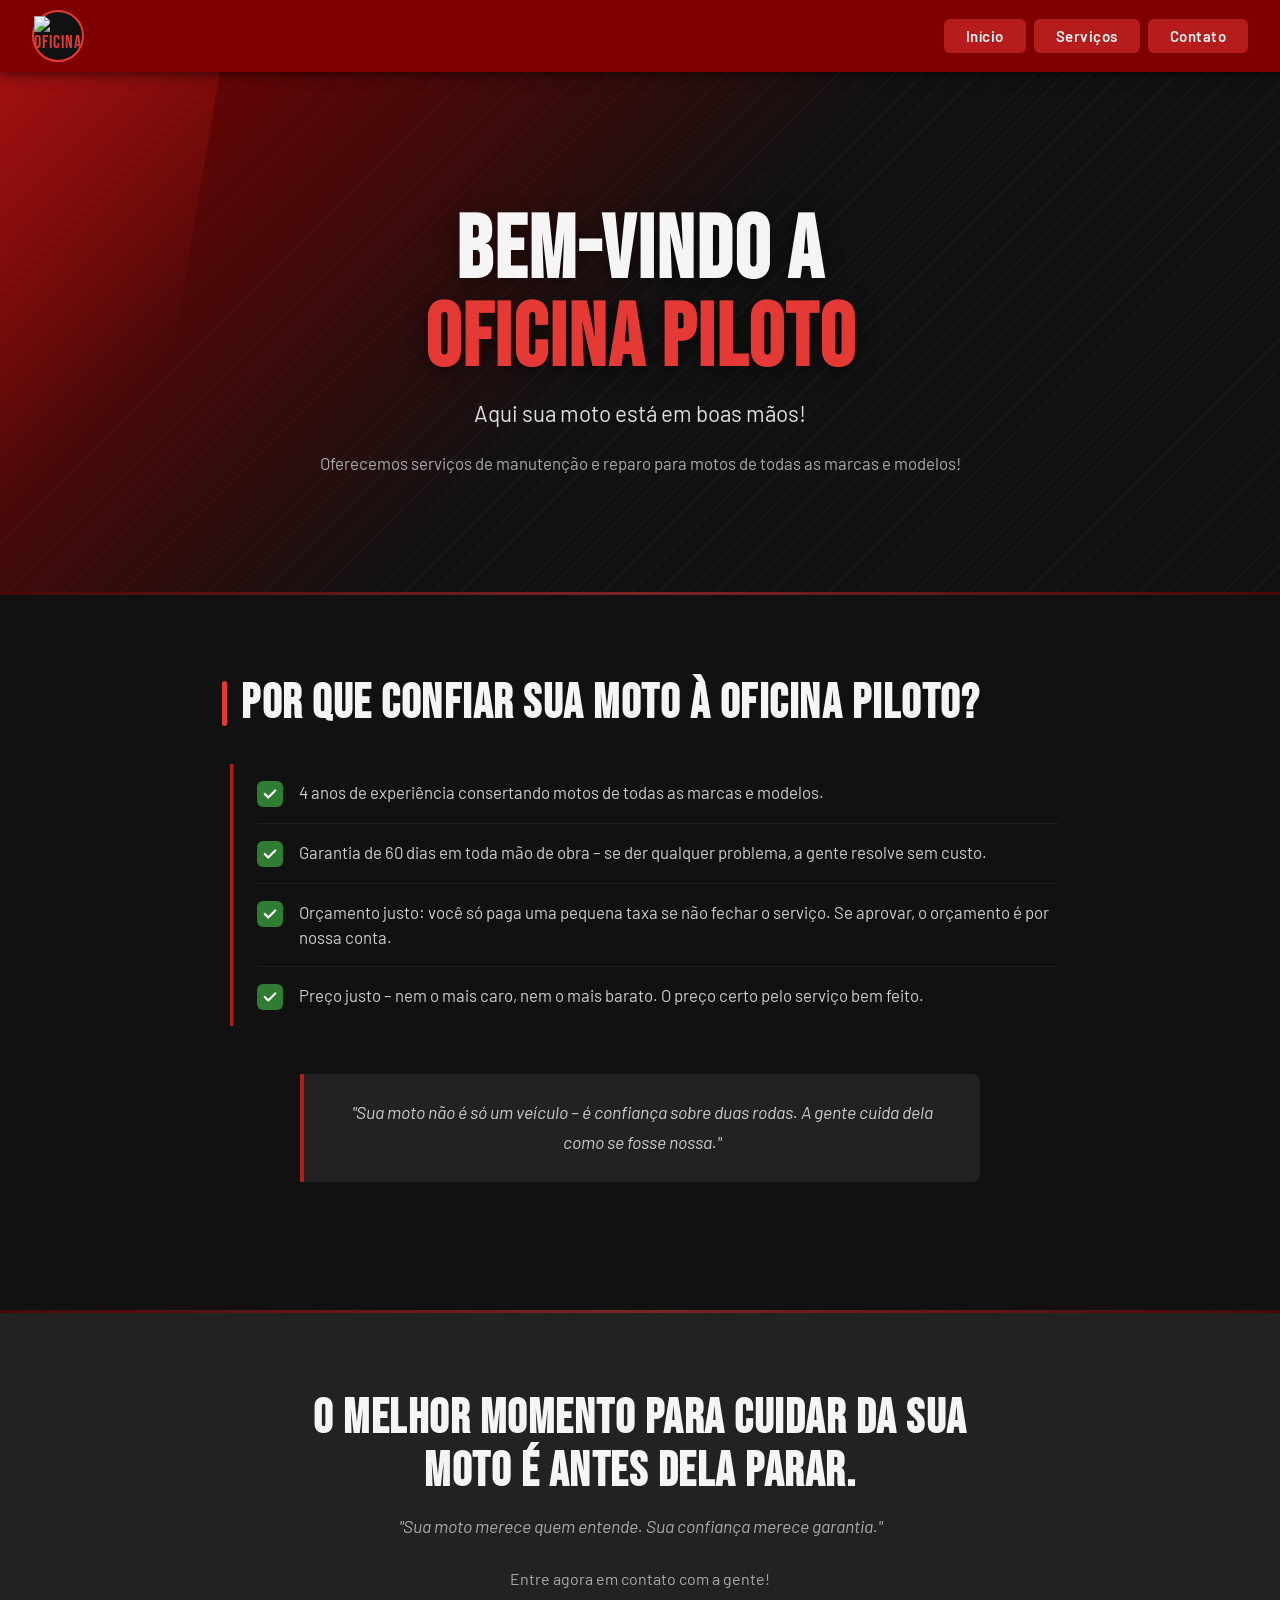
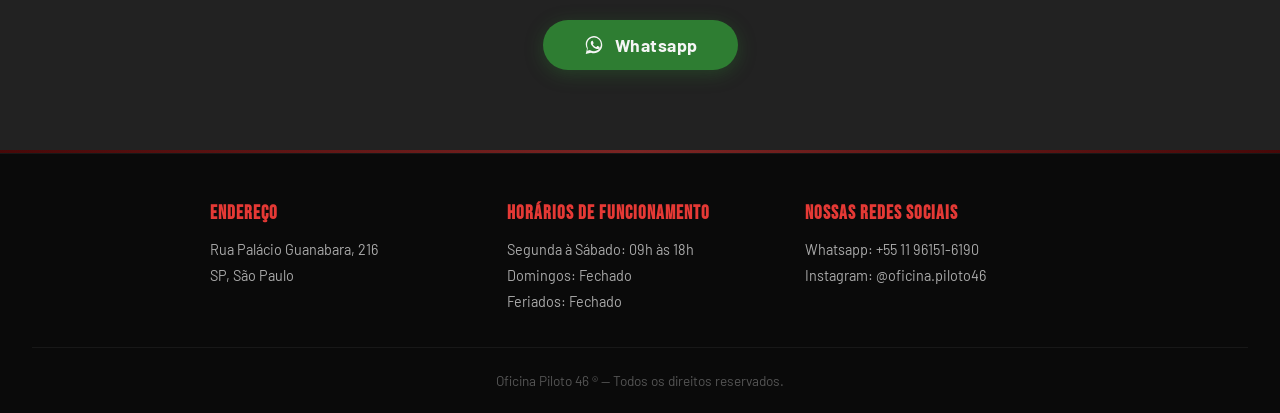
==== index.html @ 30c5876c "Corrigido estrutura: index.html na raiz e ajustado caminhos" ====
<!DOCTYPE html>
<html lang="pt-BR">
<head>
    <meta charset="UTF-8">
    <meta name="viewport" content="width=device-width, initial-scale=1.0">
    <title>Oficina Piloto</title>
    <link rel="icon" type="image/png" href="logo-piloto-removebg-preview.png">
    <!-- Fontes Externas -->
    <link href="https://fonts.googleapis.com/css2?family=Bebas+Neue&family=Barlow:ital,wght@0,400;0,600;0,700;1,400&display=swap" rel="stylesheet">
    <!-- CSS Externo -->
    <link rel="stylesheet" href="CSS/style.css">
</head>
<body>

<!-- NAV -->
<nav id="inicio">
    <a class="nav-logo" href="#inicio">
        <div class="nav-logo-icon">
            <img src="logo-piloto-removebg-preview.png" alt="Oficina Piloto Logo" height="40">
        </div>
    </a>
    <div class="nav-links">
        <a href="#inicio">Início</a>
        <a href="#servicos">Serviços</a>
        <a href="#contato">Contato</a>
    </div>
</nav>

    <!-- HERO -->
    <section class="hero">
        <div class="hero-stripe"></div>
        <div class="hero-content">
            <h1>Bem-vindo a<br><span>Oficina Piloto</span></h1>
            <p class="hero-sub">Aqui sua moto está em boas mãos!</p>
            <p class="hero-desc">Oferecemos serviços de manutenção e reparo para motos de todas as marcas e modelos!</p>
        </div>
    </section>

    <div class="divider"></div>

    <!-- WHY SECTION -->
    <section class="section" id="servicos">
        <h2 class="section-title">Por que confiar sua moto à Oficina Piloto?</h2>
        <div class="benefits">
            <div class="benefit-item">
                <span class="check">
                    <svg viewBox="0 0 16 16"><polyline points="2,8 6,12 14,4"/></svg>
                </span>
                <span>4 anos de experiência consertando motos de todas as marcas e modelos.</span>
            </div>

            <div class="benefit-item">
                <span class="check">
                    <svg viewBox="0 0 16 16"><polyline points="2,8 6,12 14,4"/></svg>
                </span>
                <span>Garantia de 60 dias em toda mão de obra – se der qualquer problema, a gente resolve sem custo.</span>
            </div>

            <div class="benefit-item">
                <span class="check">
                    <svg viewBox="0 0 16 16"><polyline points="2,8 6,12 14,4"/></svg>
                </span>
                <span>Orçamento justo: você só paga uma pequena taxa se não fechar o serviço. Se aprovar, o orçamento é por nossa conta.</span>
            </div>

            <div class="benefit-item">
                <span class="check">
                    <svg viewBox="0 0 16 16"><polyline points="2,8 6,12 14,4"/></svg>
                </span>
                <span>Preço justo – nem o mais caro, nem o mais barato. O preço certo pelo serviço bem feito.</span>
            </div>
        </div>

        <blockquote class="quote-block">
            "Sua moto não é só um veículo – é confiança sobre duas rodas. A gente cuida dela como se fosse nossa."
        </blockquote>
    </section>

    <div class="divider"></div>

    <!-- CTA -->
    <section class="cta-section" id="contato">
        <h2>O melhor momento para cuidar da sua moto é antes dela parar.</h2>
        <p>"Sua moto merece quem entende. Sua confiança merece garantia."</p>
        <p style="color: var(--light-gray); margin-bottom: 2rem; font-style: normal; font-size: 1rem;">Entre agora em contato com a gente!</p>
        <a class="btn-whatsapp" href="https://wa.me/5511961516190" target="_blank" rel="noopener">
            <svg viewBox="0 0 32 32" xmlns="http://www.w3.org/2000/svg"><path d="M16 3C9.373 3 4 8.373 4 15c0 2.385.668 4.61 1.832 6.504L4 29l7.688-1.806A12.94 12.94 0 0 0 16 28c6.627 0 12-5.373 12-12S22.627 3 16 3zm0 2c5.523 0 10 4.477 10 10s-4.477 10-10 10a10.95 10.95 0 0 1-5.453-1.455l-.39-.235-4.04.949.974-3.938-.258-.406A9.953 9.953 0 0 1 6 15c0-5.523 4.477-10 10-10zm-3.134 5.09c-.22-.005-.453.004-.672.42-.23.443-.878 1.077-.878 2.626 0 1.55 1.127 3.046 1.284 3.257.157.211 2.2 3.475 5.397 4.736.757.296 1.348.472 1.808.604.76.22 1.452.19 2 .115.61-.083 1.878-.767 2.143-1.508.266-.742.266-1.378.187-1.51-.08-.133-.295-.21-.617-.368-.323-.159-1.91-.942-2.205-1.05-.295-.107-.51-.16-.724.16-.214.318-.829 1.05-1.016 1.267-.187.217-.374.244-.695.085-.323-.16-1.36-.501-2.59-1.597-.957-.853-1.604-1.906-1.79-2.228-.188-.322-.02-.497.14-.658.144-.144.322-.375.483-.563.16-.187.213-.322.32-.537.107-.214.053-.401-.027-.56-.08-.159-.724-1.747-.993-2.393-.257-.623-.52-.535-.72-.545z"/></svg>
            Whatsapp
        </a>
    </section>

    <div class="divider"></div>

    <!-- FOOTER -->
    <footer>
        <div class="footer-grid">
            <div class="footer-col">
                <h4>Endereço</h4>
                <p>Rua Palácio Guanabara, 216<br>SP, São Paulo</p>
            </div>
            <div class="footer-col">
                <h4>Horários de Funcionamento</h4>
                <p>Segunda à Sábado: 09h às 18h</p>
                <p>Domingos: Fechado</p>
                <p>Feriados: Fechado</p>
            </div>
            <div class="footer-col">
                <h4>Nossas Redes Sociais</h4>
                <a href="https://wa.me/5511961516190" target="_blank" rel="noopener">Whatsapp: +55 11 96151-6190</a>
                <a href="https://instagram.com/oficina.piloto46" target="_blank" rel="noopener">Instagram: @oficina.piloto46</a>
            </div>
        </div>
        <div class="footer-bottom">
            Oficina Piloto 46 ® — Todos os direitos reservados.
        </div>
    </footer>

    <!-- JavaScript Externo -->
    <script src="JavaScript/app.js"></script>
</body>
</html>
---- CSS/style.css ----
*, *::before, *::after { box-sizing: border-box; margin: 0; padding: 0; }

:root {
  --red: #b71c1c;
  --red-dark: #7f0000;
  --red-light: #e53935;
  --black: #111111;
  --dark: #1a1a1a;
  --dark2: #222222;
  --gray: #2e2e2e;
  --light-gray: #aaaaaa;
  --white: #f5f5f5;
  --green: #2e7d32;
  --green-light: #43a047;
}

html { scroll-behavior: smooth; }

body {
  font-family: 'Barlow', sans-serif;
  background: var(--black);
  color: var(--white);
  overflow-x: hidden;
}

/* ── NAV ── */
nav {
  background: var(--red-dark);
  position: sticky;
  top: 0;
  z-index: 100;
  display: flex;
  align-items: center;
  padding: 0 2rem;
  height: 72px;
  box-shadow: 0 2px 12px rgba(0,0,0,0.6);
}

.nav-logo {
  display: flex;
  align-items: center;
  gap: 10px;
  text-decoration: none;
}

.nav-logo-icon {
  width: 52px;
  height: 52px;
  background: var(--black);
  border-radius: 50%;
  display: flex;
  align-items: center;
  justify-content: center;
  font-family: 'Bebas Neue', sans-serif;
  font-size: 18px;
  color: var(--red-light);
  letter-spacing: 1px;
  border: 2px solid var(--red-light);
  flex-shrink: 0;
}

.nav-links {
  display: flex;
  gap: 0.5rem;
  margin-left: auto;
}

.nav-links a {
  color: var(--white);
  text-decoration: none;
  font-weight: 600;
  font-size: 15px;
  padding: 8px 22px;
  background: var(--red);
  border-radius: 6px;
  transition: background 0.2s, transform 0.15s;
  letter-spacing: 0.5px;
}

.nav-links a:hover {
  background: var(--red-light);
  transform: translateY(-1px);
}

/* ── HERO ── */
.hero {
  position: relative;
  min-height: 520px;
  display: flex;
  flex-direction: column;
  align-items: center;
  justify-content: center;
  text-align: center;
  padding: 80px 2rem 60px;
  overflow: hidden;
}

.hero::before {
  content: '';
  position: absolute;
  inset: 0;
  background:
    linear-gradient(135deg, var(--red-dark) 0%, transparent 50%),
    repeating-linear-gradient(
      -45deg,
      transparent,
      transparent 18px,
      rgba(255,255,255,0.025) 18px,
      rgba(255,255,255,0.025) 20px
    );
  z-index: 0;
}

.hero-stripe {
  position: absolute;
  top: 0; left: 0;
  width: 220px;
  height: 100%;
  background: linear-gradient(135deg, rgba(183,28,28,0.6) 0%, transparent 60%);
  clip-path: polygon(0 0, 100% 0, 60% 100%, 0 100%);
  z-index: 0;
}

.hero-content { position: relative; z-index: 1; max-width: 760px; }

.hero h1 {
  font-family: 'Bebas Neue', sans-serif;
  font-size: clamp(3rem, 8vw, 5.5rem);
  letter-spacing: 2px;
  line-height: 1;
  color: var(--white);
  text-shadow: 0 4px 20px rgba(0,0,0,0.5);
}

.hero h1 span { color: var(--red-light); }

.hero-sub {
  margin-top: 1rem;
  font-size: clamp(1.1rem, 2.5vw, 1.4rem);
  color: #dddddd;
  font-weight: 400;
}

.hero-desc {
  margin-top: 1.5rem;
  font-size: 1.05rem;
  color: var(--light-gray);
  line-height: 1.6;
}

/* ── WHY SECTION ── */
.section {
  padding: 80px 2rem;
  max-width: 900px;
  margin: 0 auto;
}

.section-title {
  font-family: 'Bebas Neue', sans-serif;
  font-size: clamp(2rem, 5vw, 3rem);
  letter-spacing: 1.5px;
  margin-bottom: 2rem;
  position: relative;
  padding-left: 1.2rem;
}

.section-title::before {
  content: '';
  position: absolute;
  left: 0; top: 6px; bottom: 6px;
  width: 5px;
  background: var(--red-light);
  border-radius: 3px;
}

.benefits {
  display: flex;
  flex-direction: column;
  gap: 0;
  border-left: 3px solid var(--red);
  padding-left: 1.5rem;
  margin-left: 0.5rem;
}

.benefit-item {
  padding: 1rem 0;
  border-bottom: 1px solid rgba(255,255,255,0.06);
  display: flex;
  align-items: flex-start;
  gap: 1rem;
  font-size: 1.05rem;
  color: #cccccc;
  line-height: 1.5;
  transition: color 0.2s;
}

.benefit-item:last-child { border-bottom: none; }

.benefit-item:hover { color: var(--white); }

.check {
  width: 26px;
  height: 26px;
  background: var(--green);
  border-radius: 6px;
  display: flex;
  align-items: center;
  justify-content: center;
  flex-shrink: 0;
  margin-top: 1px;
}

.check svg { width: 14px; height: 14px; fill: none; stroke: #fff; stroke-width: 2.5; stroke-linecap: round; stroke-linejoin: round; }

/* ── QUOTE ── */
.quote-block {
  background: var(--dark2);
  border-left: 4px solid var(--red);
  border-radius: 0 8px 8px 0;
  padding: 1.5rem 2rem;
  margin: 3rem auto;
  max-width: 680px;
  text-align: center;
  font-style: italic;
  font-size: 1.1rem;
  color: #cccccc;
  line-height: 1.7;
}

/* ── CTA ── */
.cta-section {
  background: var(--dark2);
  text-align: center;
  padding: 80px 2rem;
}

.cta-section h2 {
  font-family: 'Bebas Neue', sans-serif;
  font-size: clamp(1.8rem, 4.5vw, 3rem);
  letter-spacing: 1.5px;
  max-width: 700px;
  margin: 0 auto 1rem;
  line-height: 1.1;
}

.cta-section p {
  color: var(--light-gray);
  font-size: 1.1rem;
  margin-bottom: 2rem;
  font-style: italic;
}

.btn-whatsapp {
  display: inline-flex;
  align-items: center;
  gap: 10px;
  background: var(--green);
  color: var(--white);
  font-family: 'Barlow', sans-serif;
  font-weight: 700;
  font-size: 1.1rem;
  padding: 14px 40px;
  border-radius: 50px;
  text-decoration: none;
  letter-spacing: 0.5px;
  transition: background 0.2s, transform 0.15s, box-shadow 0.2s;
  box-shadow: 0 4px 18px rgba(46,125,50,0.35);
}

.btn-whatsapp:hover {
  background: var(--green-light);
  transform: translateY(-2px);
  box-shadow: 0 8px 24px rgba(46,125,50,0.5);
}

.btn-whatsapp svg { width: 22px; height: 22px; fill: var(--white); }

/* ── FOOTER ── */
footer {
  background: #0a0a0a;
  padding: 48px 2rem 24px;
  border-top: 1px solid rgba(255,255,255,0.06);
}

.footer-grid {
  max-width: 860px;
  margin: 0 auto 2rem;
  display: grid;
  grid-template-columns: repeat(auto-fit, minmax(220px, 1fr));
  gap: 2rem;
}

.footer-col h4 {
  font-family: 'Bebas Neue', sans-serif;
  font-size: 1.2rem;
  letter-spacing: 1px;
  color: var(--red-light);
  margin-bottom: 0.75rem;
}

.footer-col p, .footer-col a {
  font-size: 0.9rem;
  color: var(--light-gray);
  line-height: 1.8;
  text-decoration: none;
  display: block;
}

.footer-col a:hover { color: var(--white); }

.footer-bottom {
  text-align: center;
  padding-top: 1.5rem;
  border-top: 1px solid rgba(255,255,255,0.06);
  font-size: 0.85rem;
  color: #555;
}

/* ── DIVIDER ── */
.divider {
  height: 3px;
  background: linear-gradient(90deg, var(--red-dark), var(--red-light), var(--red-dark));
  opacity: 0.5;
}

/* ── ANIMATIONS ── */
@keyframes fadeUp {
  from { opacity: 0; transform: translateY(28px); }
  to   { opacity: 1; transform: translateY(0); }
}

.hero-content > * { animation: fadeUp 0.7s ease both; }
.hero-content h1   { animation-delay: 0.05s; }
.hero-content .hero-sub  { animation-delay: 0.2s; }
.hero-content .hero-desc { animation-delay: 0.35s; }

/* ── MOBILE ── */
@media (max-width: 600px) {
  nav { padding: 0 1rem; }
  .nav-links a { padding: 7px 14px; font-size: 13px; }
  .section { padding: 60px 1.2rem; }
  .cta-section { padding: 60px 1.2rem; }
  .quote-block { padding: 1.2rem 1.2rem; }
}
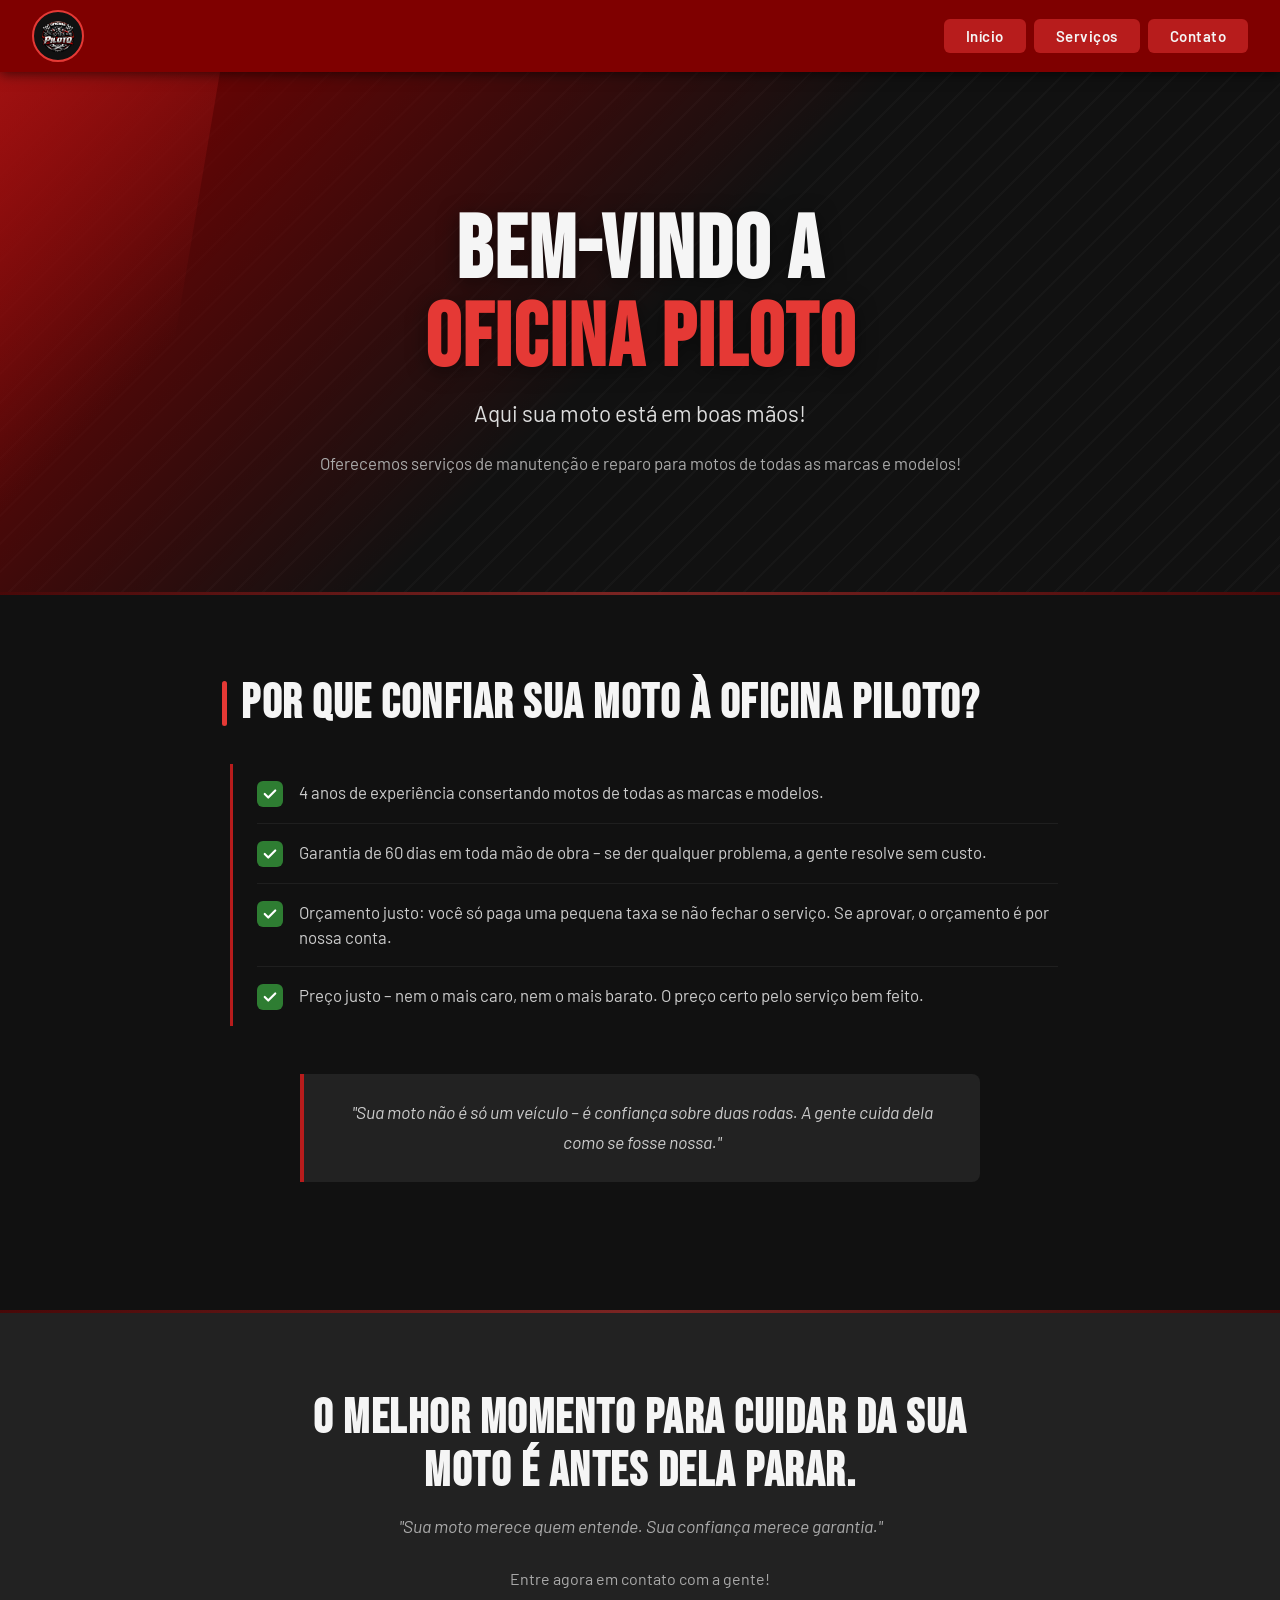
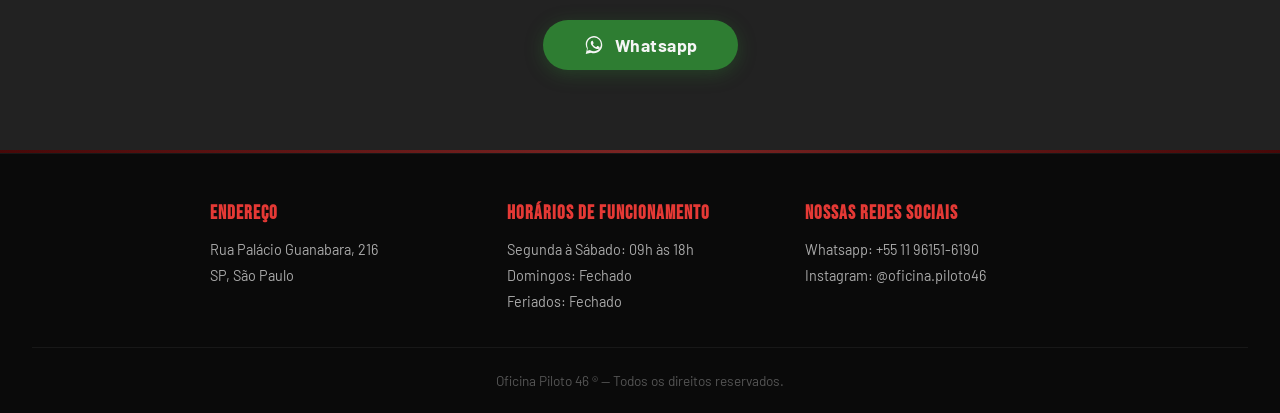
==== commit 2124a5f0: "Corrige caminho da logo para pasta HTML" ====
--- a/index.html
+++ b/index.html
@@ -4,7 +4,7 @@
     <meta charset="UTF-8">
     <meta name="viewport" content="width=device-width, initial-scale=1.0">
     <title>Oficina Piloto</title>
-    <link rel="icon" type="image/png" href="logo-piloto-removebg-preview.png">
+    <link rel="icon" type="image/png" href="HTML/logo-piloto-removebg-preview.png">
     <!-- Fontes Externas -->
     <link href="https://fonts.googleapis.com/css2?family=Bebas+Neue&family=Barlow:ital,wght@0,400;0,600;0,700;1,400&display=swap" rel="stylesheet">
     <!-- CSS Externo -->
@@ -16,7 +16,7 @@
 <nav id="inicio">
     <a class="nav-logo" href="#inicio">
         <div class="nav-logo-icon">
-            <img src="logo-piloto-removebg-preview.png" alt="Oficina Piloto Logo" height="40">
+            <img src="HTML/logo-piloto-removebg-preview.png" alt="Oficina Piloto Logo" height="40">
         </div>
     </a>
     <div class="nav-links">
